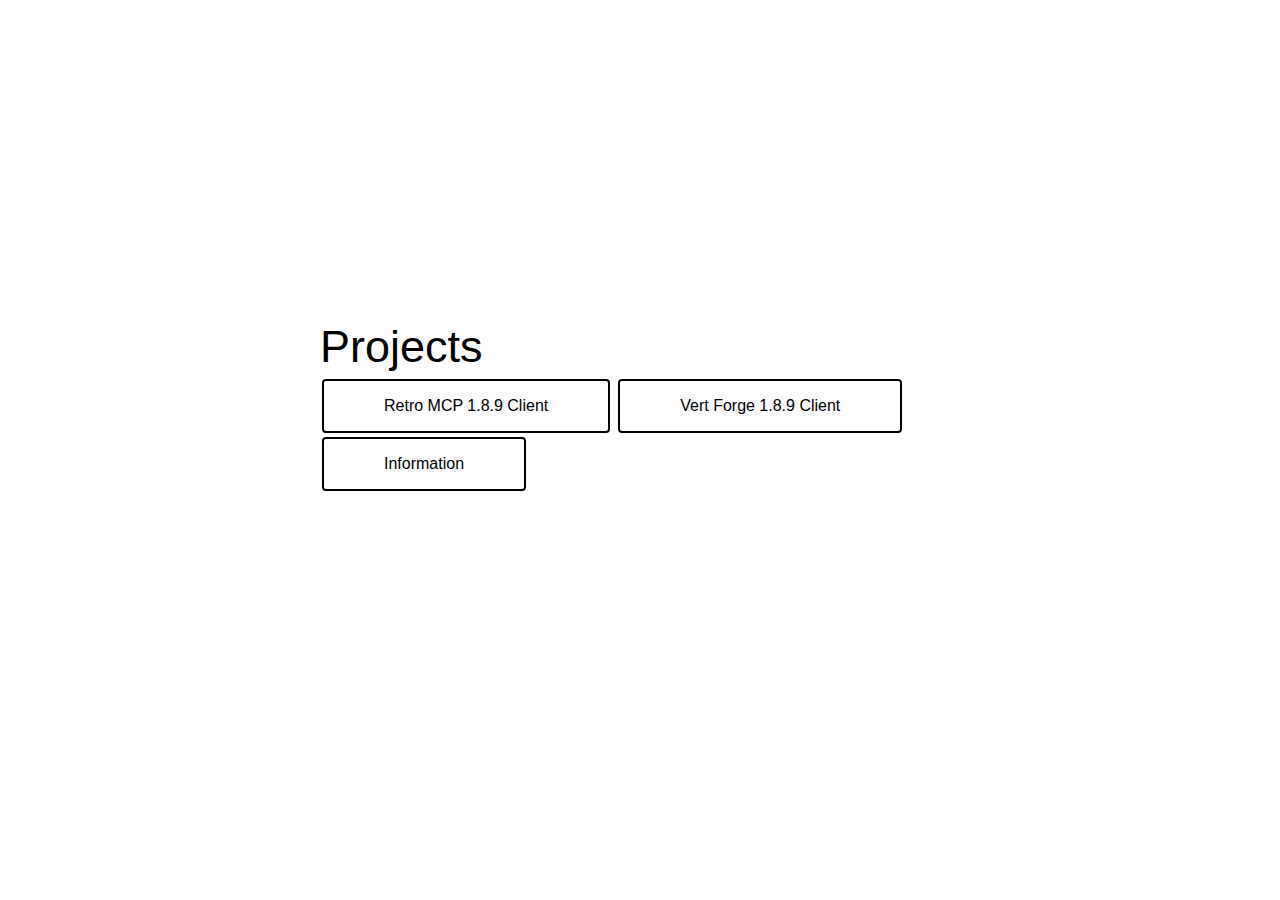
==== index.html @ ef3b6376 "Nothing to see here" ====
<!DOCTYPE html>
<html lang="en">
    <head>
        <meta charset="UTF-8">
        <meta name="viewport" content="width=device-width, initial-scale=1.0">
        <link rel="stylesheet" href="Style.css">
        <script src="Script.js"></script> 
        <title>EthoIRL Projects</title>
    </head>
    <body>
        <div class="Center-Screen">
            <h1 class="ProjectFont">Projects</h1>
            <button class="ProjectButton" style="vertical-align:middle;" onclick="location.href='./Projects/Other/Soon.html' "><span>Retro MCP 1.8.9 Client</span></button>
            <button class="ProjectButton" style="vertical-align:middle;" onclick="location.href='./Projects/Vert/VertHP.html' "><span>Vert Forge 1.8.9 Client</span></button>
            <button class="ProjectButton" style="vertical-align:middle;" onclick="location.href='./Projects/Other/Soon.html' "><span>Information</span></button>
        </div>
    </body>
</html>
---- Style.css ----
body {
    background-color: white;
}

.Dark-Mode {
    background-color: #313131;
    color: white;
}


div.Center-Screen {
    position: absolute;
    margin: auto;
    justify-content: center;
    top: 45%;
    left: 50%;
    transform: translate(-50%, -50%);
}


div.TopCenter-Screen {
    position: absolute;
    margin: auto;
    justify-content: center;
    top: 15%;
    left: 50%;
    transform: translate(-50%, -50%);
}


div.TopRight-Screen {
    position: absolute;
    margin: auto;
    justify-content: right;
    top: 2%;
    left: 97%;
    transform: translate(-50%, -50%);
}


.CarterOne {
    font-family: Carter One;
    src: url(https://fonts.googleapis.com/css2?family=Carter+One&display=swap);
}

.Lato-Regular {
    font-family: 'Lato', sans-serif;
    src: url(https://fonts.googleapis.com/css2?family=Lato&display=swap);
}

.Nunito-Regular {
    font-family: 'Nunito', sans-serif;
    src: url(https://fonts.googleapis.com/css2?family=Nunito&display=swap);
}

.ProjectFont {
    margin: auto;
    margin: 4px 0px;
    font-weight: normal;
    font-size: 45px;
    font-family: 'Nunito', sans-serif;
    src: url(https://fonts.googleapis.com/css2?family=Nunito&display=swap);
}

.DarkModeButton {
    background-color: white;
    border: none;
    color: black;
    border: 2px solid black;
    border-radius: 4px;
    padding: 16px 60px;
    text-align: center;
    text-decoration: none;
    display: inline-block;
    font-family: 'Lato', sans-serif;
    src: url(https://fonts.googleapis.com/css2?family=Lato&display=swap);
    font-size: 16px;
    margin: 2px 2px;
}

.ProjectButton span {
  cursor: pointer;
  display: inline-block;
  position: relative;
  transition: 0.45s;
}

.ProjectButton span:after {
  content: '\00bb';
  position: absolute;
  opacity: 0;
  top: 0;
  right: -20px;
  transition: 0.45s;
}

.ProjectButton:hover span {
  padding-right: 25px;
}

.ProjectButton:hover span:after {
  opacity: 1;
  right: 0;
}

.ProjectButton:hover {
    background-color: rgb(231, 225, 225);
}

.ProjectButton {
    background-color: transparent;
    border: none;
    color:black;
    border: 2px solid black;
    border-radius: 4px;
    padding: 16px 60px;
    text-align: center;
    text-decoration: none;
    display: inline-block;
    font-family: 'Lato', sans-serif;
    src: url(https://fonts.googleapis.com/css2?family=Lato&display=swap);
    font-size: 16px;
    margin: 2px 2px;
    transition: all 0.45s;
    cursor: pointer;
}

/* https://www.w3schools.com || https://www.w3schools.com/howto/howto_css_switch.asp */
.switch {
    float: right;
    position: relative;
    width: 60px;
    height: 34px;
}
  
.switch input { 
    opacity: 0;
    width: 0;
    height: 0;
}
  
.slider {
    position: absolute;
    cursor: pointer;
    top: 0;
    left: 0;
    right: 0;
    bottom: 0;
    background-color: #ccc;
    -webkit-transition: .4s;
    transition: .4s;
}
  
.slider:before {
    position: absolute;
    content: "";
    height: 26px;
    width: 26px;
    left: 4px;
    bottom: 4px;
    background-color: white;
    -webkit-transition: .4s;
    transition: .4s;
}
  
input:checked + .slider {
    background-color: darkslategray;
}
  
input:focus + .slider {
    box-shadow: 0 0 1px darkslategray;
}
  
input:checked + .slider:before {
    -webkit-transform: translateX(26px);
    -ms-transform: translateX(26px);
    transform: translateX(26px);
}
  
.slider.round {
    border-radius: 34px;
}
  
.slider.round:before {
    border-radius: 50%;
}
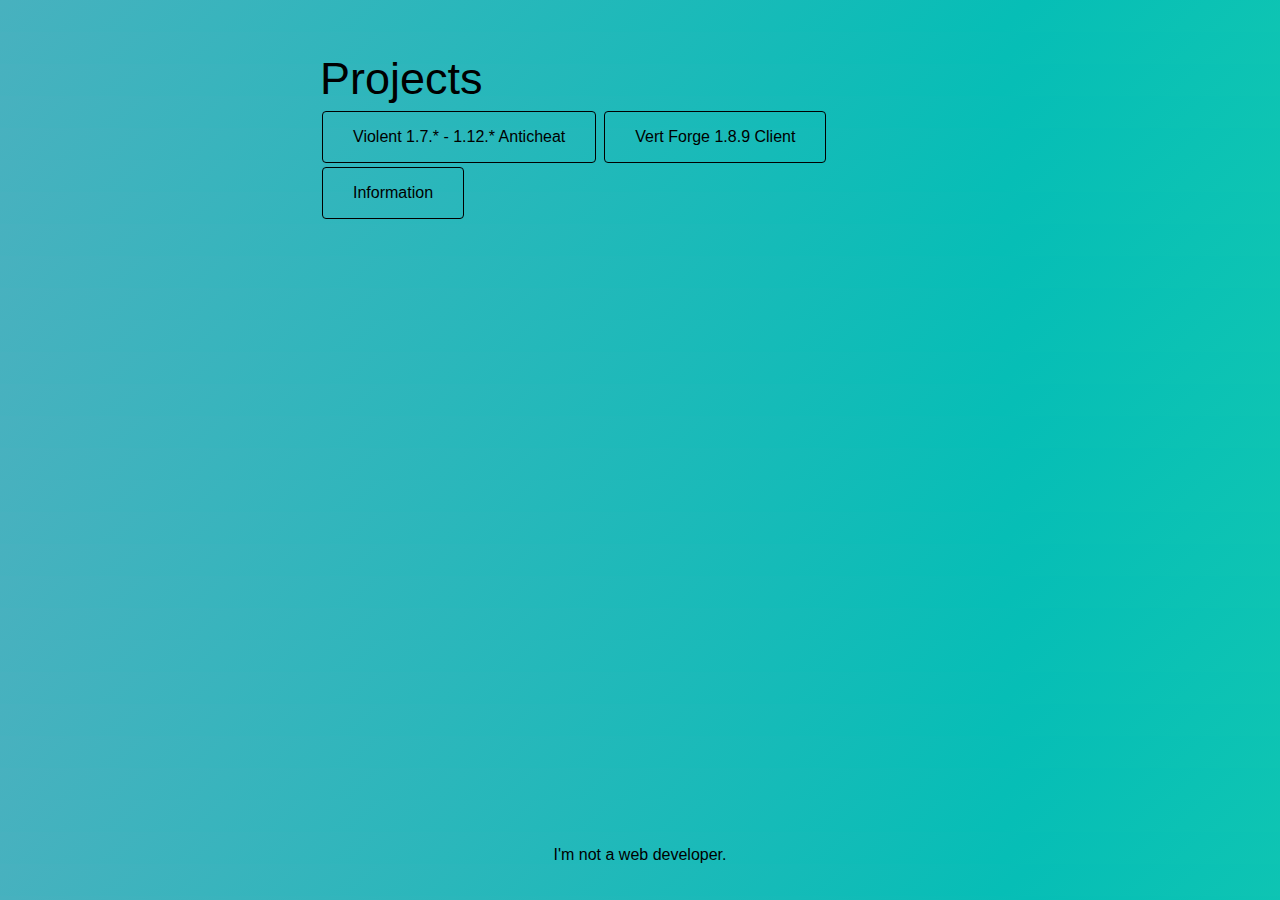
==== commit 71a1aa3f: "Improved the site very much" ====
--- a/index.html
+++ b/index.html
@@ -7,12 +7,88 @@
         <script src="Script.js"></script> 
         <title>EthoIRL Projects</title>
     </head>
-    <body>
-        <div class="Center-Screen">
+    <body class="background">
+        <div class="TopCenter-Screen">
             <h1 class="ProjectFont">Projects</h1>
-            <button class="ProjectButton" style="vertical-align:middle;" onclick="location.href='./Projects/Other/Soon.html' "><span>Retro MCP 1.8.9 Client</span></button>
-            <button class="ProjectButton" style="vertical-align:middle;" onclick="location.href='./Projects/Vert/VertHP.html' "><span>Vert Forge 1.8.9 Client</span></button>
-            <button class="ProjectButton" style="vertical-align:middle;" onclick="location.href='./Projects/Other/Soon.html' "><span>Information</span></button>
+            <!-- <button class="ProjectButton" style="vertical-align:middle;" onclick="location.href='./Projects/Violent/ViolentHP.html' "><span>Violent 1.7.* - 1.12.* Anticheat</span></button> -->
+            <a class="ProjectButton" style="vertical-align:middle;" href="#Violent"><span>Violent 1.7.* - 1.12.* Anticheat</span></a>
+            <a class="ProjectButton" style="vertical-align:middle;" href="#Vert"><span>Vert Forge 1.8.9 Client</span></a>
+            <a class="ProjectButton" style="vertical-align:middle;" href="#Information"><span>Information</span></a>
+
+        </div>
+
+        <div id="Violent" class="overlay">
+            <div class="popup">
+                <h2>Violent - Anticheat</h2>
+                <a class="close" href="#">&times;</a>
+                
+                <h3>About:</h3>
+                <div class="content">
+                    Violent is a Minecraft 1.7.* - 1.12.* anticheat.  
+                </div>
+                
+                <h3>Discord:</h3>
+                <div class="content">
+                    Check out Violent's discord for updates / roadmap on the Anticheat <a href="https://discord.com">here!</a>
+                </div>
+
+                <h3>Support:</h3>
+                <div class="content">
+                    Violent is currently supported on main stream server cores. <br> <br>
+                    - Bukkit <br>
+                    - Spigot <br>
+                    - PaperSpigot <br>
+                    - TacoSpigot <br> <br>
+
+                    Violent doesn't require any dependencies to run since all of it's all packaged in!
+                </div>
+
+                <h3>Other:</h3>
+                <div class="content">
+                    Violent currently uses PacketEvents API for its packets. Check it out <a href="https://www.spigotmc.org/resources/packetevents-api.80279/">here!</a> 
+                </div>
+
+                <h3>Download:</h3>
+                <div class="content">
+                    <a href="https://www.youtube.com/watch?v=dQw4w9WgXcQ?autoplay=1">Latest download</a> for Violent's plugin loader.
+                </div>
+            </div>
+        </div>
+
+        <div id="Vert" class="overlay">
+            <div class="popup">
+                <h2>Vert - Client</h2>
+                <a class="close" href="#">&times;</a>
+
+                <h3>More information coming soon...</h3>
+            </div>
+        </div>
+
+        <div id="Information" class="overlay">
+            <div class="popup">
+                <h2>Information - EthoIRL</h2>
+                <a class="close" href="#">&times;</a>
+                <h3>About:</h3>
+                <div class="content">
+                    I'm a software developer & a security enthusiast.
+                </div>
+
+                <h3>Discord:</h3>
+                <div class="content">
+                    EthoCryantic#2808
+                </div>
+
+                <h3>Youtube:</h3>
+                <div class="content">
+                    <a href="https://www.youtube.com/channel/UCmYcXo1FdNEofL9282WGqaw">Etho</a> - MC Hacking content mainly
+                </div>
+
+            </div>
+        </div>
+
+
+        <div class="BottomCenter-Screen">
+            <h1 class="SourceSansPro">I'm not a web developer.</h1>
         </div>
     </body>
 </html>
--- a/Style.css
+++ b/Style.css
@@ -1,13 +1,3 @@
-body {
-    background-color: white;
-}
-
-.Dark-Mode {
-    background-color: #313131;
-    color: white;
-}
-
-
 div.Center-Screen {
     position: absolute;
     margin: auto;
@@ -34,6 +24,15 @@
     justify-content: right;
     top: 2%;
     left: 97%;
+    transform: translate(-50%, -50%);
+}
+
+div.BottomCenter-Screen {
+    position: absolute;
+    margin: auto;
+    justify-content: center;
+    top: 95%;
+    left: 50%;
     transform: translate(-50%, -50%);
 }
 
@@ -62,21 +61,13 @@
     src: url(https://fonts.googleapis.com/css2?family=Nunito&display=swap);
 }
 
-.DarkModeButton {
-    background-color: white;
-    border: none;
-    color: black;
-    border: 2px solid black;
-    border-radius: 4px;
-    padding: 16px 60px;
-    text-align: center;
-    text-decoration: none;
-    display: inline-block;
-    font-family: 'Lato', sans-serif;
-    src: url(https://fonts.googleapis.com/css2?family=Lato&display=swap);
+.SourceSansPro {
+    font-family: 'Source Sans Pro', sans-serif;
+    font-weight: 100;
     font-size: 16px;
-    margin: 2px 2px;
-}
+    src: url(https://fonts.googleapis.com/css2?family=Source+Sans+Pro:wght@200&display=swap);
+}
+
 
 .ProjectButton span {
   cursor: pointer;
@@ -104,16 +95,16 @@
 }
 
 .ProjectButton:hover {
-    background-color: rgb(231, 225, 225);
+    background-color: transparent;
 }
 
 .ProjectButton {
     background-color: transparent;
     border: none;
     color:black;
-    border: 2px solid black;
+    border: 1px solid black;
     border-radius: 4px;
-    padding: 16px 60px;
+    padding: 16px 30px;
     text-align: center;
     text-decoration: none;
     display: inline-block;
@@ -125,62 +116,95 @@
     cursor: pointer;
 }
 
-/* https://www.w3schools.com || https://www.w3schools.com/howto/howto_css_switch.asp */
-.switch {
-    float: right;
-    position: relative;
-    width: 60px;
-    height: 34px;
-}
-  
-.switch input { 
-    opacity: 0;
-    width: 0;
-    height: 0;
-}
-  
-.slider {
-    position: absolute;
-    cursor: pointer;
+/* 
+ * https://codepen.io/P1N2O/pen/pyBNzX 
+ * Author: Manuel Pinto @P1N2O
+ */
+body {
+	background: linear-gradient(-45deg, #cc2b5e, #753a88, #23a6d5, #23d5ab, #06beb6, #48b1bf);
+	background-size: 400% 400%;
+	animation: gradient 15s ease infinite;
+}
+
+@keyframes gradient {
+	0% {
+		background-position: 0% 50%;
+	}
+	50% {
+		background-position: 100% 50%;
+	}
+	100% {
+		background-position: 0% 50%;
+	}
+}
+
+/* 
+ * https://codepen.io/imprakash/pen/GgNMXO
+ * Author: Prakash GgNMXO @imprakash
+ */
+
+.overlay {
+    position: fixed;
     top: 0;
+    bottom: 0;
     left: 0;
     right: 0;
-    bottom: 0;
-    background-color: #ccc;
-    -webkit-transition: .4s;
-    transition: .4s;
-}
-  
-.slider:before {
-    position: absolute;
-    content: "";
-    height: 26px;
-    width: 26px;
-    left: 4px;
-    bottom: 4px;
-    background-color: white;
-    -webkit-transition: .4s;
-    transition: .4s;
-}
-  
-input:checked + .slider {
-    background-color: darkslategray;
-}
-  
-input:focus + .slider {
-    box-shadow: 0 0 1px darkslategray;
-}
-  
-input:checked + .slider:before {
-    -webkit-transform: translateX(26px);
-    -ms-transform: translateX(26px);
-    transform: translateX(26px);
-}
-  
-.slider.round {
-    border-radius: 34px;
-}
-  
-.slider.round:before {
-    border-radius: 50%;
-}
+    background: rgba(0, 0, 0, 0.7);
+    transition: opacity 400ms;
+    visibility: hidden;
+    opacity: 0;
+}
+  
+.overlay:target {
+    visibility: visible;
+    opacity: 1;
+}
+  
+.popup {
+    margin: 70px auto;
+    padding: 20px;
+    background: #fff;
+    border-radius: 5px;
+    width: 30%;
+    position: relative;
+}
+  
+.popup h2 {
+    margin-top: 0;
+    color: #333;
+    font-family: Tahoma, Arial, sans-serif;
+}
+
+.popup h3 {
+    margin-left: 12px;
+    color: #333;
+    font-family: Tahoma, Arial, sans-serif;
+}
+
+.popup .close {
+    position: absolute;
+    top: 20px;
+    right: 30px;
+    font-size: 30px;
+    font-weight: bold;
+    text-decoration: none;
+    color: #333;
+}
+
+.popup .close:hover {
+    color: #06D85F;
+}
+
+.popup .content {
+    margin-left: 24px;
+    font-family: 'Lucida Sans', 'Lucida Sans Regular', 'Lucida Grande', 'Lucida Sans Unicode', Geneva, Verdana, sans-serif;
+    font-size: 14px;
+    max-height: 30%;
+    overflow: auto;
+}
+  
+@media screen and (max-width: 700px){
+    .popup {
+      width: 70%;
+    }
+}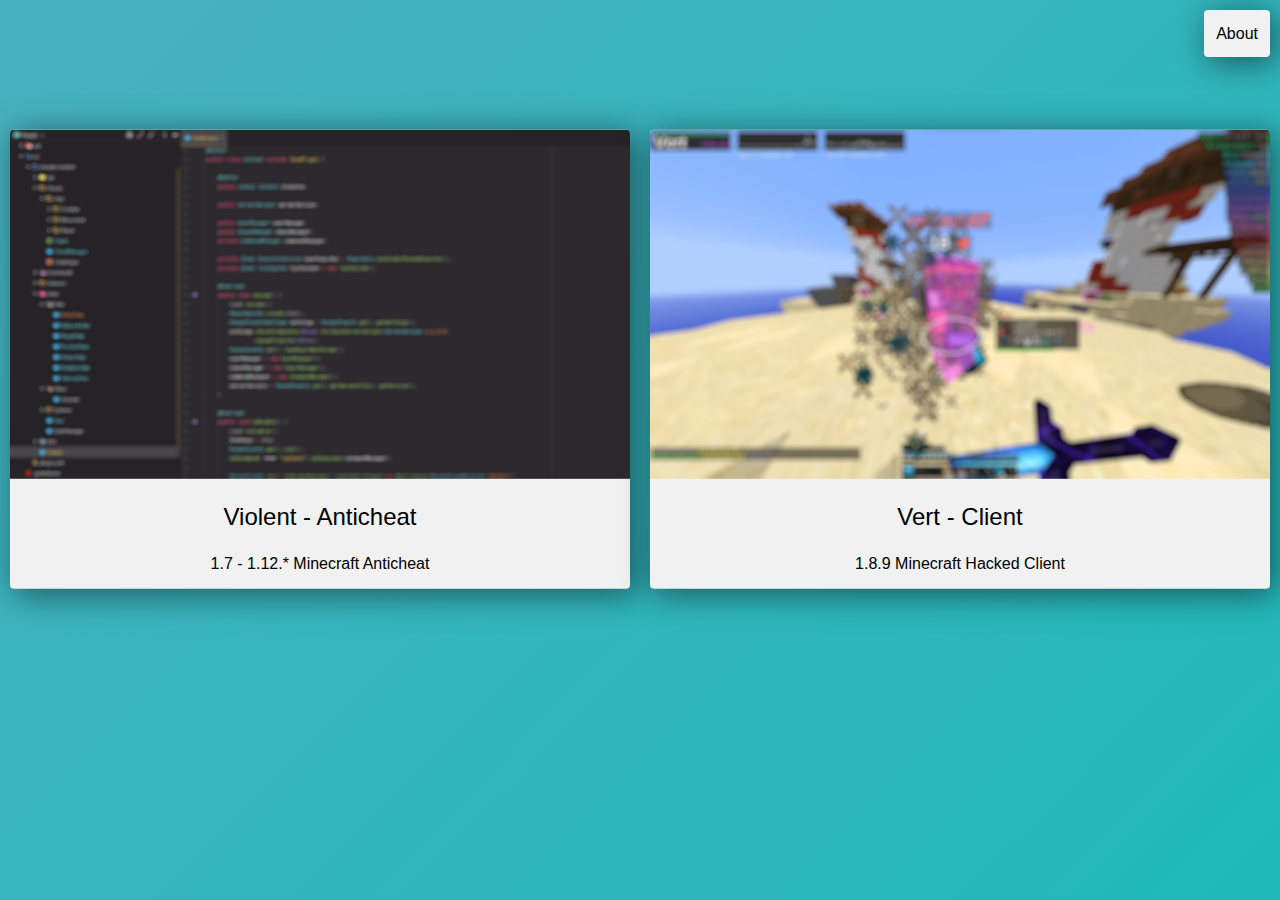
==== commit 9e8ce798: "UI update" ====
--- a/index.html
+++ b/index.html
@@ -7,14 +7,45 @@
         <script src="Script.js"></script> 
         <title>EthoIRL Projects</title>
     </head>
-    <body class="background">
-        <div class="TopCenter-Screen">
-            <h1 class="ProjectFont">Projects</h1>
-            <!-- <button class="ProjectButton" style="vertical-align:middle;" onclick="location.href='./Projects/Violent/ViolentHP.html' "><span>Violent 1.7.* - 1.12.* Anticheat</span></button> -->
-            <a class="ProjectButton" style="vertical-align:middle;" href="#Violent"><span>Violent 1.7.* - 1.12.* Anticheat</span></a>
-            <a class="ProjectButton" style="vertical-align:middle;" href="#Vert"><span>Vert Forge 1.8.9 Client</span></a>
-            <a class="ProjectButton" style="vertical-align:middle;" href="#Information"><span>Information</span></a>
+    <body>
+        <div class="flex-container">
+            <div onclick="window.location.href='#Violent'">
+                <img src="./Pictures/1.png" style="width: 100%; height: 60%; display: block;">
+                
+                <p class="Nunito-Regular" style="font-size: 24px;">
+                    Violent - Anticheat
+                    <center>
+                        <p class="Nunito-Regular" style="font-size: 16px;">
+                            1.7 - 1.12.* Minecraft Anticheat
+                        </p>
+                    </center>
+                </p>
+            </div>
 
+            <div onclick="window.location.href='#Vert'">
+                <!-- <div style="float: left;">
+                    <img src="name3.png" style="width:100%;">
+                </div>
+                <div style="float: left;"> 
+                    <img src="name3.png" style="width:100%;">
+                </div> -->
+                <img src="./Pictures/2.png" style="width: 100%; height: 60%; display: block;">
+                
+                <p class="Nunito-Regular" style="font-size: 24px;">
+                    Vert - Client
+                    <center>
+                        <p class="Nunito-Regular" style="font-size: 16px;">
+                            1.8.9 Minecraft Hacked Client
+                        </p>
+                    </center>
+                </p>
+            </div>
+        </div>
+
+        <div class="">
+            <div class="about-container" onclick="window.location.href='#Information'">
+                <h1 class="SourceSansPro">About</h1>
+            </div>
         </div>
 
         <div id="Violent" class="overlay">
@@ -85,11 +116,6 @@
 
             </div>
         </div>
-
-
-        <div class="BottomCenter-Screen">
-            <h1 class="SourceSansPro">I'm not a web developer.</h1>
-        </div>
     </body>
 </html>
 
--- a/Style.css
+++ b/Style.css
@@ -1,29 +1,9 @@
-div.Center-Screen {
-    position: absolute;
-    margin: auto;
-    justify-content: center;
-    top: 45%;
-    left: 50%;
-    transform: translate(-50%, -50%);
-}
-
-
 div.TopCenter-Screen {
     position: absolute;
     margin: auto;
     justify-content: center;
     top: 15%;
     left: 50%;
-    transform: translate(-50%, -50%);
-}
-
-
-div.TopRight-Screen {
-    position: absolute;
-    margin: auto;
-    justify-content: right;
-    top: 2%;
-    left: 97%;
     transform: translate(-50%, -50%);
 }
 
@@ -34,17 +14,6 @@
     top: 95%;
     left: 50%;
     transform: translate(-50%, -50%);
-}
-
-
-.CarterOne {
-    font-family: Carter One;
-    src: url(https://fonts.googleapis.com/css2?family=Carter+One&display=swap);
-}
-
-.Lato-Regular {
-    font-family: 'Lato', sans-serif;
-    src: url(https://fonts.googleapis.com/css2?family=Lato&display=swap);
 }
 
 .Nunito-Regular {
@@ -68,52 +37,57 @@
     src: url(https://fonts.googleapis.com/css2?family=Source+Sans+Pro:wght@200&display=swap);
 }
 
+.about-container {
+    background-color: rgb(241, 241, 241);
 
-.ProjectButton span {
-  cursor: pointer;
-  display: inline-block;
-  position: relative;
-  transition: 0.45s;
+    border-radius: 4px;
+
+    -webkit-box-shadow: 5px 5px 32px 1px rgba(0,0,0,0.5); 
+    box-shadow: 5px 5px 32px 1px rgba(0,0,0,0.5);
+
+    padding: 4px 12px;
+    margin: 10px;
+
+    top: 0;
+    right: 0;
+    position: absolute;
 }
 
-.ProjectButton span:after {
-  content: '\00bb';
-  position: absolute;
-  opacity: 0;
-  top: 0;
-  right: -20px;
-  transition: 0.45s;
+.flex-container {
+    list-style: none;
+    display: -webkit-box;
+    display: -moz-box;
+    display: -ms-flexbox;
+    display: -webkit-flex;
+    display: flex;
+
+    justify-content: center;
+    align-items: center;
+    
+    transform: translate(0%, 25%);
 }
 
-.ProjectButton:hover span {
-  padding-right: 25px;
+.flex-container > div {
+    background-color: rgb(241, 241, 241);
+
+    border-radius: 4px;
+
+    -webkit-box-shadow: 5px 5px 32px 1px rgba(0,0,0,0.5); 
+    box-shadow: 5px 5px 32px 1px rgba(0,0,0,0.5);
+
+    width: auto;
+    height: auto;
+    margin: 10px;
+
+    text-align: center;
+
+    overflow: auto;
+    
+    transition: background-color 0.3s ease-in-out;
 }
 
-.ProjectButton:hover span:after {
-  opacity: 1;
-  right: 0;
-}
-
-.ProjectButton:hover {
-    background-color: transparent;
-}
-
-.ProjectButton {
-    background-color: transparent;
-    border: none;
-    color:black;
-    border: 1px solid black;
-    border-radius: 4px;
-    padding: 16px 30px;
-    text-align: center;
-    text-decoration: none;
-    display: inline-block;
-    font-family: 'Lato', sans-serif;
-    src: url(https://fonts.googleapis.com/css2?family=Lato&display=swap);
-    font-size: 16px;
-    margin: 2px 2px;
-    transition: all 0.45s;
-    cursor: pointer;
+.flex-container > div:hover {
+    background-color: rgb(200, 200, 200);
 }
 
 /* 
@@ -122,8 +96,11 @@
  */
 body {
 	background: linear-gradient(-45deg, #cc2b5e, #753a88, #23a6d5, #23d5ab, #06beb6, #48b1bf);
-	background-size: 400% 400%;
+	background-size: 1000% 1000%;
 	animation: gradient 15s ease infinite;
+    resize: horizontal;
+    overflow: auto;
+    margin: 0;
 }
 
 @keyframes gradient {
@@ -144,6 +121,7 @@
  */
 
 .overlay {
+    overflow-y: auto;
     position: fixed;
     top: 0;
     bottom: 0;
@@ -192,7 +170,8 @@
 }
 
 .popup .close:hover {
-    color: #06D85F;
+    transition: color 0.3s ease-in-out;
+    color: rgb(177, 177, 177);
 }
 
 .popup .content {
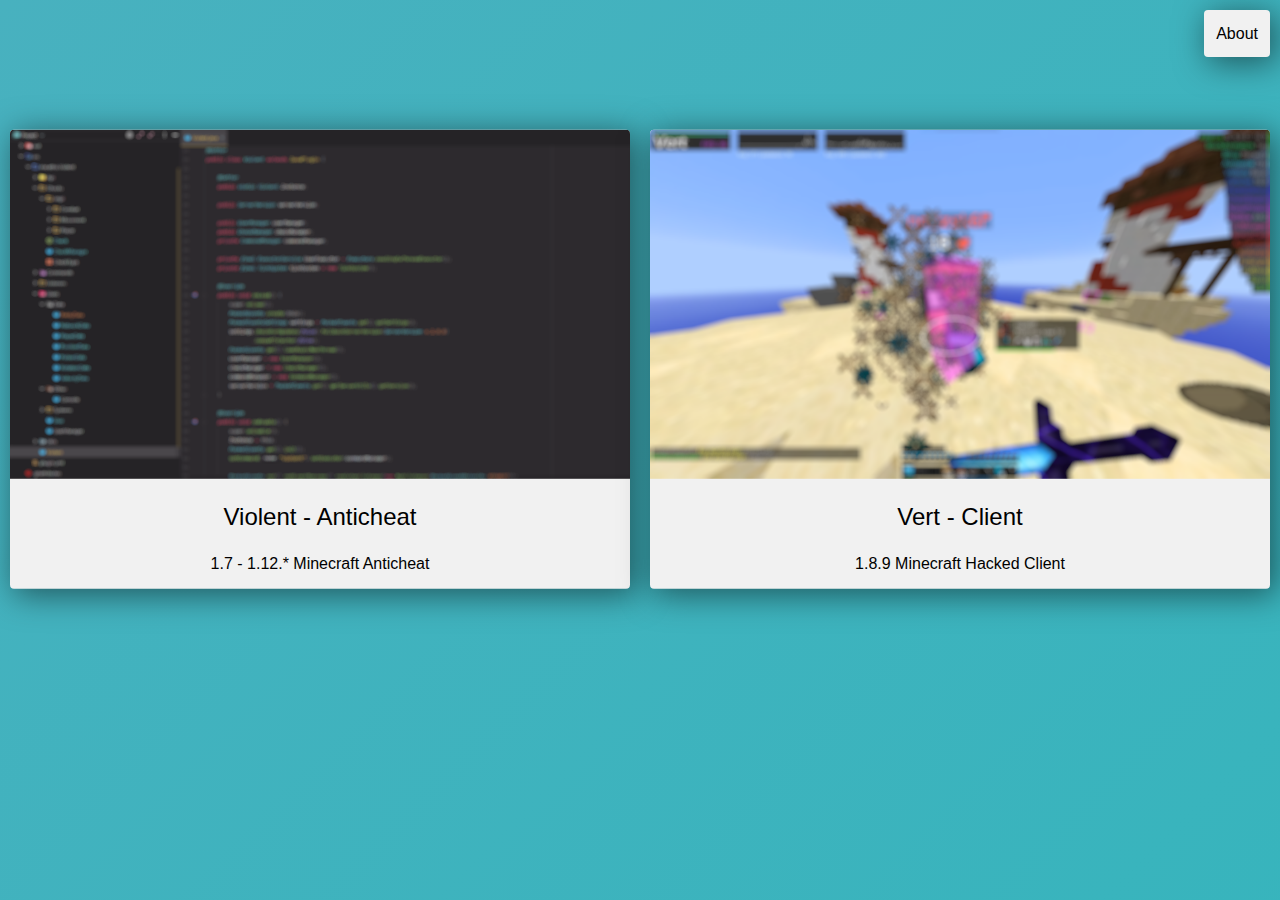
==== commit 8a398eac: "404 page update" ====
--- a/index.html
+++ b/index.html
@@ -49,9 +49,10 @@
         </div>
 
         <div id="Violent" class="overlay">
+            <div class="click-overlay" onclick="window.location.href=''"></div>
             <div class="popup">
                 <h2>Violent - Anticheat</h2>
-                <a class="close" href="#">&times;</a>
+                <a class="close" href="">&times;</a>
                 
                 <h3>About:</h3>
                 <div class="content">
@@ -87,21 +88,23 @@
         </div>
 
         <div id="Vert" class="overlay">
+            <div class="click-overlay" onclick="window.location.href=''"></div>
             <div class="popup">
                 <h2>Vert - Client</h2>
-                <a class="close" href="#">&times;</a>
+                <a class="close" href="">&times;</a>
 
                 <h3>More information coming soon...</h3>
             </div>
         </div>
 
         <div id="Information" class="overlay">
+            <div class="click-overlay" onclick="window.location.href=''"></div>
             <div class="popup">
                 <h2>Information - EthoIRL</h2>
-                <a class="close" href="#">&times;</a>
+                <a class="close" href="">&times;</a>
                 <h3>About:</h3>
                 <div class="content">
-                    I'm a software developer & a security enthusiast.
+                    I'm a software developer & security enthusiast.
                 </div>
 
                 <h3>Discord:</h3>
--- a/Style.css
+++ b/Style.css
@@ -53,6 +53,10 @@
     position: absolute;
 }
 
+.about-container:hover {
+    cursor: pointer;
+}
+
 .flex-container {
     list-style: none;
     display: -webkit-box;
@@ -88,6 +92,7 @@
 
 .flex-container > div:hover {
     background-color: rgb(200, 200, 200);
+    cursor: pointer;
 }
 
 /* 
@@ -96,7 +101,7 @@
  */
 body {
 	background: linear-gradient(-45deg, #cc2b5e, #753a88, #23a6d5, #23d5ab, #06beb6, #48b1bf);
-	background-size: 1000% 1000%;
+	background-size: 2500% 2500%;
 	animation: gradient 15s ease infinite;
     resize: horizontal;
     overflow: auto;
@@ -119,6 +124,14 @@
  * https://codepen.io/imprakash/pen/GgNMXO
  * Author: Prakash GgNMXO @imprakash
  */
+
+.click-overlay {
+    position: fixed;
+    top: 0;
+    left: 0;
+    bottom: 0;
+    right: 0;
+}
 
 .overlay {
     overflow-y: auto;
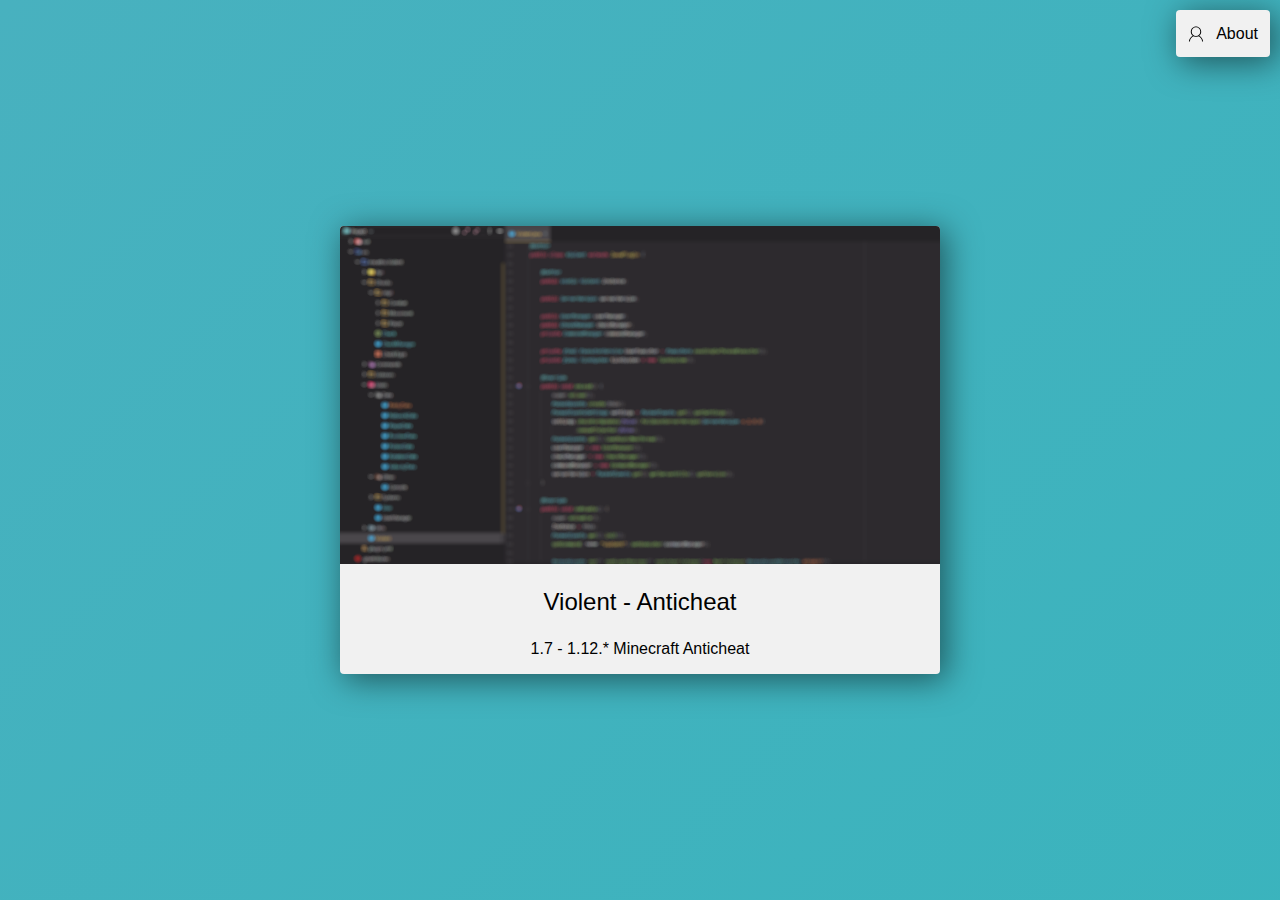
==== commit 923af535: "Update" ====
--- a/index.html
+++ b/index.html
@@ -21,102 +21,119 @@
                     </center>
                 </p>
             </div>
-
-            <div onclick="window.location.href='#Vert'">
-                <!-- <div style="float: left;">
-                    <img src="name3.png" style="width:100%;">
-                </div>
-                <div style="float: left;"> 
-                    <img src="name3.png" style="width:100%;">
-                </div> -->
-                <img src="./Pictures/2.png" style="width: 100%; height: 60%; display: block;">
-                
-                <p class="Nunito-Regular" style="font-size: 24px;">
-                    Vert - Client
-                    <center>
-                        <p class="Nunito-Regular" style="font-size: 16px;">
-                            1.8.9 Minecraft Hacked Client
-                        </p>
-                    </center>
-                </p>
-            </div>
         </div>
 
-        <div class="">
-            <div class="about-container" onclick="window.location.href='#Information'">
-                <h1 class="SourceSansPro">About</h1>
+        <div>
+            <div class="about-container" onclick="window.location.href='#About'">
+                <svg class="svg-icon" viewBox="0 0 20 20">
+                    <path fill="black" d="M14.023,12.154c1.514-1.192,2.488-3.038,2.488-5.114c0-3.597-2.914-6.512-6.512-6.512
+                        c-3.597,0-6.512,2.916-6.512,6.512c0,2.076,0.975,3.922,2.489,5.114c-2.714,1.385-4.625,4.117-4.836,7.318h1.186
+                        c0.229-2.998,2.177-5.512,4.86-6.566c0.853,0.41,1.804,0.646,2.813,0.646c1.01,0,1.961-0.236,2.812-0.646
+                        c2.684,1.055,4.633,3.568,4.859,6.566h1.188C18.648,16.271,16.736,13.539,14.023,12.154z M10,12.367
+                        c-2.943,0-5.328-2.385-5.328-5.327c0-2.943,2.385-5.328,5.328-5.328c2.943,0,5.328,2.385,5.328,5.328
+                        C15.328,9.982,12.943,12.367,10,12.367z">
+                    </path>
+                </svg>
+                
+                <h1 class="SourceSansPro svg-text">About</h1>
             </div>
         </div>
 
         <div id="Violent" class="overlay">
-            <div class="click-overlay" onclick="window.location.href=''"></div>
+            <div class="click-overlay" onclick="window.location.href='#'"></div>
             <div class="popup">
-                <h2>Violent - Anticheat</h2>
-                <a class="close" href="">&times;</a>
-                
-                <h3>About:</h3>
-                <div class="content">
-                    Violent is a Minecraft 1.7.* - 1.12.* anticheat.  
-                </div>
-                
-                <h3>Discord:</h3>
-                <div class="content">
-                    Check out Violent's discord for updates / roadmap on the Anticheat <a href="https://discord.com">here!</a>
+                <h2 style="margin-top: -5px;">Violent</h2>
+                <a class="close" href="#">&times;</a>
+
+                <div class="flex-navbar">
+                    <div onclick="toggleShown('ViolentAbout', ['ViolentAbout', 'ViolentMisc', 'ViolentDownload'])">
+                        <p class="Nunito-Regular" style="font-size: 20px;">
+                            About
+                        </p>
+                    </div>
+
+                    <div onclick="toggleShown('ViolentMisc', ['ViolentAbout', 'ViolentMisc', 'ViolentDownload'])">
+                        <p class="Nunito-Regular" style="font-size: 20px;">
+                            Misc
+                        </p>
+                    </div>
+
+                    <div onclick="window.open('https://www.youtube.com/watch?v=dQw4w9WgXcQ','_blank')">
+                        <svg class="svg-icon" viewBox="0 0 20 20">
+							<path fill="black" d="M17.206,5.45l0.271-0.27l-4.275-4.274l-0.27,0.269V0.9H3.263c-0.314,0-0.569,0.255-0.569,0.569v17.062
+								c0,0.314,0.255,0.568,0.569,0.568h13.649c0.313,0,0.569-0.254,0.569-0.568V5.45H17.206z M12.932,2.302L16.08,5.45h-3.148V2.302z
+								 M16.344,17.394c0,0.314-0.254,0.569-0.568,0.569H4.4c-0.314,0-0.568-0.255-0.568-0.569V2.606c0-0.314,0.254-0.568,0.568-0.568
+								h7.394v4.55h4.55V17.394z"></path>
+						</svg>
+
+                        <p class="Nunito-Regular svg-text" style="font-size: 20px;">
+                            Download
+                        </p>
+                    </div>
                 </div>
 
-                <h3>Support:</h3>
-                <div class="content">
-                    Violent is currently supported on main stream server cores. <br> <br>
-                    - Bukkit <br>
-                    - Spigot <br>
-                    - PaperSpigot <br>
-                    - TacoSpigot <br> <br>
-
-                    Violent doesn't require any dependencies to run since all of it's all packaged in!
+                <div id="ViolentAbout" style="display:block;">
+                    <div class="popup-sub-border">
+                        <center>
+                            <div class="Font1" style="font-size: 20px;"> <br> Violent is a Minecraft server side anticheat plugin developed using the Spigot plugin API for versions 1.7.X - 1.12.X</div>
+                        </center>
+                    </div>
                 </div>
 
-                <h3>Other:</h3>
-                <div class="content">
-                    Violent currently uses PacketEvents API for its packets. Check it out <a href="https://www.spigotmc.org/resources/packetevents-api.80279/">here!</a> 
+                <div id="ViolentMisc" style="display:none;">
+                    <div class="popup-sub-border">
+                        <center>
+                            <div class="Font1" style="font-size: 20px;"> 
+                                <br> Discord - <a target="_blank" rel="noopener noreferrer" href="httpsdiscord.gg/xUN4h7X7JJ"></a>discord.gg/xUN4h7X7JJ</a> <br>
+                                Test server - 167.86.81.183:7744
+                            </div>
+                        </center>
+                    </div>
                 </div>
 
-                <h3>Download:</h3>
-                <div class="content">
-                    <a href="https://www.youtube.com/watch?v=dQw4w9WgXcQ?autoplay=1">Latest download</a> for Violent's plugin loader.
+                <div id="ViolentDownload" style="display:none;">
                 </div>
             </div>
         </div>
 
-        <div id="Vert" class="overlay">
-            <div class="click-overlay" onclick="window.location.href=''"></div>
+        <div id="About" class="overlay">
+            <div class="click-overlay" onclick="window.location.href='#'"></div>
             <div class="popup">
-                <h2>Vert - Client</h2>
-                <a class="close" href="">&times;</a>
-
-                <h3>More information coming soon...</h3>
-            </div>
-        </div>
-
-        <div id="Information" class="overlay">
-            <div class="click-overlay" onclick="window.location.href=''"></div>
-            <div class="popup">
-                <h2>Information - EthoIRL</h2>
-                <a class="close" href="">&times;</a>
-                <h3>About:</h3>
-                <div class="content">
-                    I'm a software developer & security enthusiast.
+                <h2 style="margin-top: -5px;">EthoIRL</h2>
+                <a class="close" href="#">&times;</a>
+                
+                <div class="flex-navbar">
+                    <div onclick="toggleShown('AboutAbout', ['AboutAbout', 'AboutSocials'])">
+                        <p class="Nunito-Regular" style="font-size: 20px;">
+                            About
+                        </p>
+                    </div>
+                    <div onclick="toggleShown('AboutSocials', ['AboutAbout', 'AboutSocials'])">
+                        <p class="Nunito-Regular" style="font-size: 20px;">
+                            Socials
+                        </p>
+                    </div>
                 </div>
 
-                <h3>Discord:</h3>
-                <div class="content">
-                    EthoCryantic#2808
+                <div id="AboutAbout" style="display: block;">
+                    <div class="popup-sub-border">
+                        <div class="Font1" style="font-size: 20px; text-align: center;">
+                            Software developer. <br>
+                            Proficient in C# and Java. <br> <br> <br> <br>
+                            No clue how to make a decent website.
+                        </div>
+                    </div>
                 </div>
 
-                <h3>Youtube:</h3>
-                <div class="content">
-                    <a href="https://www.youtube.com/channel/UCmYcXo1FdNEofL9282WGqaw">Etho</a> - MC Hacking content mainly
+                <div id="AboutSocials" style="display: none;">
+                    <div class="popup-sub-border">
+                        <div class="Font1" style="font-size: 20px; text-align: center;">
+                            Steam - <a target="_blank" rel="noopener noreferrer" href="https://steamcommunity.com/id/EthoIRL/">Etho</a> <br>
+                            Youtube - <a target="_blank" rel="noopener noreferrer" href="https://www.youtube.com/channel/UCmYcXo1FdNEofL9282WGqaw">Etho</a> <br>
+                            Discord - <a target="_blank" rel="noopener noreferrer" href="https://discord.com/users/474717541483151361/">EthoCryantic#2808</a>
+                        </div>
+                    </div>
                 </div>
-
             </div>
         </div>
     </body>
--- a/Style.css
+++ b/Style.css
@@ -67,8 +67,8 @@
 
     justify-content: center;
     align-items: center;
-    
-    transform: translate(0%, 25%);
+
+    min-height: 100vh;
 }
 
 .flex-container > div {
@@ -79,8 +79,8 @@
     -webkit-box-shadow: 5px 5px 32px 1px rgba(0,0,0,0.5); 
     box-shadow: 5px 5px 32px 1px rgba(0,0,0,0.5);
 
-    width: auto;
-    height: auto;
+    max-height: 600px;
+    max-width: 600px;
     margin: 10px;
 
     text-align: center;
@@ -93,6 +93,43 @@
 .flex-container > div:hover {
     background-color: rgb(200, 200, 200);
     cursor: pointer;
+}
+
+.flex-navbar {
+    display: -webkit-box;
+    display: -moz-box;
+    display: -ms-flexbox;
+    display: -webkit-flex;
+    display: flex;
+    
+    align-items: center;
+}
+
+.flex-navbar > div {
+    flex-grow: 1;
+
+    background-color: rgb(241, 241, 241);
+
+    text-align: center;
+
+    overflow: auto;
+
+    transition: background-color 0.3s ease-in-out;
+
+    margin-bottom: 12px;
+}
+
+.flex-navbar > div:hover {
+    background-color: rgb(200, 200, 200);
+    cursor: pointer;
+}
+
+.flex-navbar > div:first-child { 
+    border-radius: 8px 0px 0px 8px;
+}
+
+.flex-navbar > div:last-child {
+    border-radius: 0px 8px 8px 0px;
 }
 
 /* 
@@ -161,21 +198,15 @@
 }
   
 .popup h2 {
-    margin-top: 0;
     color: #333;
     font-family: Tahoma, Arial, sans-serif;
-}
-
-.popup h3 {
-    margin-left: 12px;
-    color: #333;
-    font-family: Tahoma, Arial, sans-serif;
+    text-align: center;
 }
 
 .popup .close {
     position: absolute;
-    top: 20px;
-    right: 30px;
+    top: 10px;
+    right: 20px;
     font-size: 30px;
     font-weight: bold;
     text-decoration: none;
@@ -186,17 +217,37 @@
     transition: color 0.3s ease-in-out;
     color: rgb(177, 177, 177);
 }
-
-.popup .content {
-    margin-left: 24px;
-    font-family: 'Lucida Sans', 'Lucida Sans Regular', 'Lucida Grande', 'Lucida Sans Unicode', Geneva, Verdana, sans-serif;
-    font-size: 14px;
-    max-height: 30%;
-    overflow: auto;
-}
   
 @media screen and (max-width: 700px){
     .popup {
       width: 70%;
     }
+}
+
+.svg-icon {
+    width: 16px;
+    height: 16px;
+    margin-right: 8px;
+}
+
+.svg-icon,
+.svg-text {
+    vertical-align: middle;
+    display: inline-block;
+}
+
+
+.popup-sub-border {
+    min-height: 100px;
+    
+    border-radius: 8px;
+    background-color: rgb(241, 241, 241);
+
+    padding: 8px;
+    padding-left: 12px;
+}
+
+.Font1 {
+    color: #333;
+    font-family: Arial, sans-serif;
 }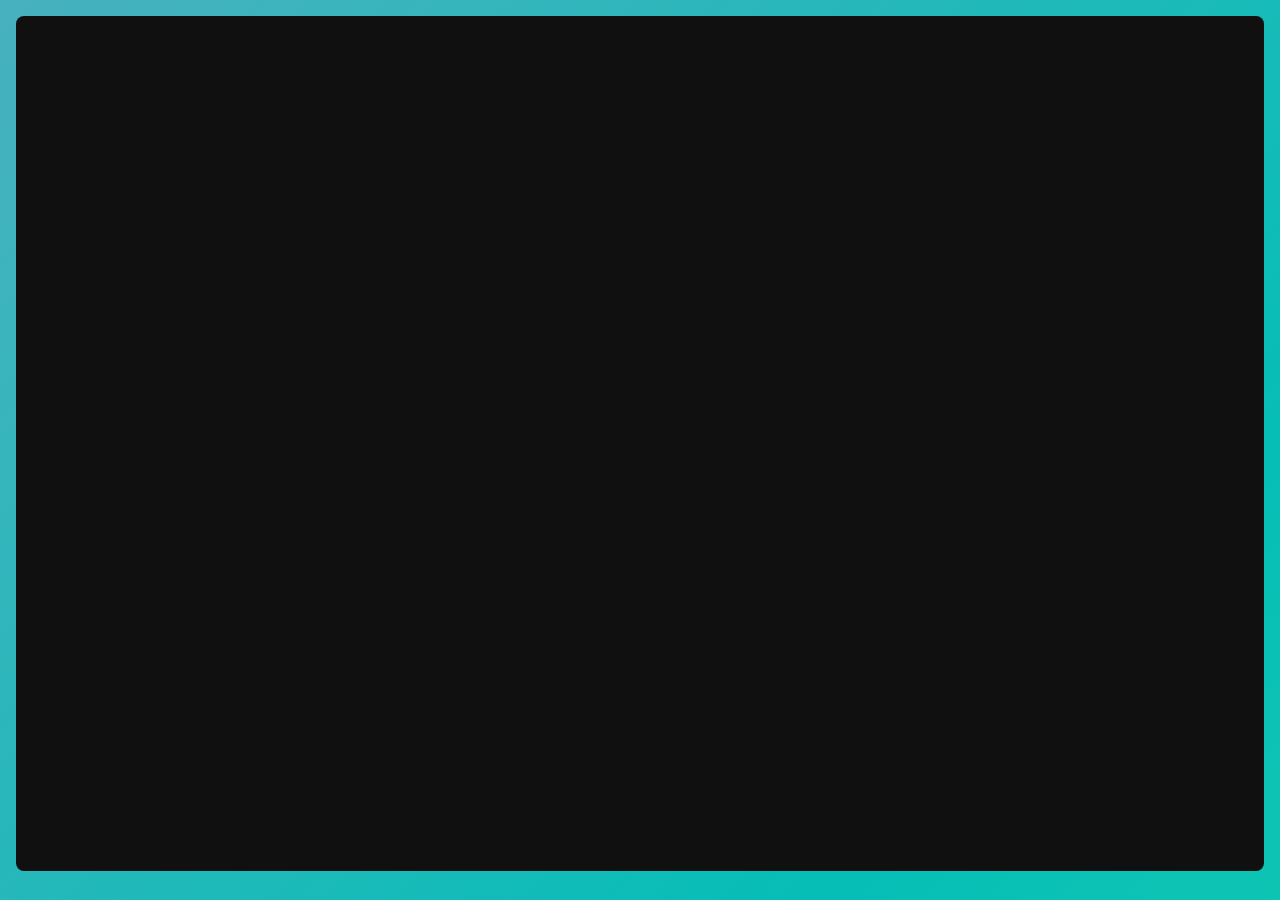
==== commit 267e8b98: "Migration" ====
--- a/index.html
+++ b/index.html
@@ -3,139 +3,21 @@
     <head>
         <meta charset="UTF-8">
         <meta name="viewport" content="width=device-width, initial-scale=1.0">
-        <link rel="stylesheet" href="Style.css">
-        <script src="Script.js"></script> 
-        <title>EthoIRL Projects</title>
+        <link rel="stylesheet" href="Styles/Fonts.css">
+        <link rel="stylesheet" href="Styles/Background.css">
+        <link rel="stylesheet" href="Styles/Style.css">
+        <script src="Scripts/Script.js"></script>
+        <title>EthoIRL - Home</title>
     </head>
     <body>
-        <div class="flex-container">
-            <div onclick="window.location.href='#Violent'">
-                <img src="./Pictures/1.png" style="width: 100%; height: 60%; display: block;">
-                
-                <p class="Nunito-Regular" style="font-size: 24px;">
-                    Violent - Anticheat
-                    <center>
-                        <p class="Nunito-Regular" style="font-size: 16px;">
-                            1.7 - 1.12.* Minecraft Anticheat
-                        </p>
-                    </center>
-                </p>
+            <div class="foreground">
+<!--                <div class="navbar">-->
+<!--                    <div>-->
+<!--                        <button class="navbar-button">Button</button>-->
+<!--&lt;!&ndash;                        <div style="font-family: 'Helvetica Neue', 'Helvetica', 'Arial', sans-serif; font-weight: 100; font-size: 24px; color: white;">EthoIRL</div>&ndash;&gt;-->
+<!--                    </div>-->
+<!--                </div>-->
             </div>
-        </div>
-
-        <div>
-            <div class="about-container" onclick="window.location.href='#About'">
-                <svg class="svg-icon" viewBox="0 0 20 20">
-                    <path fill="black" d="M14.023,12.154c1.514-1.192,2.488-3.038,2.488-5.114c0-3.597-2.914-6.512-6.512-6.512
-                        c-3.597,0-6.512,2.916-6.512,6.512c0,2.076,0.975,3.922,2.489,5.114c-2.714,1.385-4.625,4.117-4.836,7.318h1.186
-                        c0.229-2.998,2.177-5.512,4.86-6.566c0.853,0.41,1.804,0.646,2.813,0.646c1.01,0,1.961-0.236,2.812-0.646
-                        c2.684,1.055,4.633,3.568,4.859,6.566h1.188C18.648,16.271,16.736,13.539,14.023,12.154z M10,12.367
-                        c-2.943,0-5.328-2.385-5.328-5.327c0-2.943,2.385-5.328,5.328-5.328c2.943,0,5.328,2.385,5.328,5.328
-                        C15.328,9.982,12.943,12.367,10,12.367z">
-                    </path>
-                </svg>
-                
-                <h1 class="SourceSansPro svg-text">About</h1>
-            </div>
-        </div>
-
-        <div id="Violent" class="overlay">
-            <div class="click-overlay" onclick="window.location.href='#'"></div>
-            <div class="popup">
-                <h2 style="margin-top: -5px;">Violent</h2>
-                <a class="close" href="#">&times;</a>
-
-                <div class="flex-navbar">
-                    <div onclick="toggleShown('ViolentAbout', ['ViolentAbout', 'ViolentMisc', 'ViolentDownload'])">
-                        <p class="Nunito-Regular" style="font-size: 20px;">
-                            About
-                        </p>
-                    </div>
-
-                    <div onclick="toggleShown('ViolentMisc', ['ViolentAbout', 'ViolentMisc', 'ViolentDownload'])">
-                        <p class="Nunito-Regular" style="font-size: 20px;">
-                            Misc
-                        </p>
-                    </div>
-
-                    <div onclick="window.open('https://www.youtube.com/watch?v=dQw4w9WgXcQ','_blank')">
-                        <svg class="svg-icon" viewBox="0 0 20 20">
-							<path fill="black" d="M17.206,5.45l0.271-0.27l-4.275-4.274l-0.27,0.269V0.9H3.263c-0.314,0-0.569,0.255-0.569,0.569v17.062
-								c0,0.314,0.255,0.568,0.569,0.568h13.649c0.313,0,0.569-0.254,0.569-0.568V5.45H17.206z M12.932,2.302L16.08,5.45h-3.148V2.302z
-								 M16.344,17.394c0,0.314-0.254,0.569-0.568,0.569H4.4c-0.314,0-0.568-0.255-0.568-0.569V2.606c0-0.314,0.254-0.568,0.568-0.568
-								h7.394v4.55h4.55V17.394z"></path>
-						</svg>
-
-                        <p class="Nunito-Regular svg-text" style="font-size: 20px;">
-                            Download
-                        </p>
-                    </div>
-                </div>
-
-                <div id="ViolentAbout" style="display:block;">
-                    <div class="popup-sub-border">
-                        <center>
-                            <div class="Font1" style="font-size: 20px;"> <br> Violent is a Minecraft server side anticheat plugin developed using the Spigot plugin API for versions 1.7.X - 1.12.X</div>
-                        </center>
-                    </div>
-                </div>
-
-                <div id="ViolentMisc" style="display:none;">
-                    <div class="popup-sub-border">
-                        <center>
-                            <div class="Font1" style="font-size: 20px;"> 
-                                <br> Discord - <a target="_blank" rel="noopener noreferrer" href="httpsdiscord.gg/xUN4h7X7JJ"></a>discord.gg/xUN4h7X7JJ</a> <br>
-                                Test server - 167.86.81.183:7744
-                            </div>
-                        </center>
-                    </div>
-                </div>
-
-                <div id="ViolentDownload" style="display:none;">
-                </div>
-            </div>
-        </div>
-
-        <div id="About" class="overlay">
-            <div class="click-overlay" onclick="window.location.href='#'"></div>
-            <div class="popup">
-                <h2 style="margin-top: -5px;">EthoIRL</h2>
-                <a class="close" href="#">&times;</a>
-                
-                <div class="flex-navbar">
-                    <div onclick="toggleShown('AboutAbout', ['AboutAbout', 'AboutSocials'])">
-                        <p class="Nunito-Regular" style="font-size: 20px;">
-                            About
-                        </p>
-                    </div>
-                    <div onclick="toggleShown('AboutSocials', ['AboutAbout', 'AboutSocials'])">
-                        <p class="Nunito-Regular" style="font-size: 20px;">
-                            Socials
-                        </p>
-                    </div>
-                </div>
-
-                <div id="AboutAbout" style="display: block;">
-                    <div class="popup-sub-border">
-                        <div class="Font1" style="font-size: 20px; text-align: center;">
-                            Software developer. <br>
-                            Proficient in C# and Java. <br> <br> <br> <br>
-                            No clue how to make a decent website.
-                        </div>
-                    </div>
-                </div>
-
-                <div id="AboutSocials" style="display: none;">
-                    <div class="popup-sub-border">
-                        <div class="Font1" style="font-size: 20px; text-align: center;">
-                            Steam - <a target="_blank" rel="noopener noreferrer" href="https://steamcommunity.com/id/EthoIRL/">Etho</a> <br>
-                            Youtube - <a target="_blank" rel="noopener noreferrer" href="https://www.youtube.com/channel/UCmYcXo1FdNEofL9282WGqaw">Etho</a> <br>
-                            Discord - <a target="_blank" rel="noopener noreferrer" href="https://discord.com/users/474717541483151361/">EthoCryantic#2808</a>
-                        </div>
-                    </div>
-                </div>
-            </div>
-        </div>
     </body>
 </html>
 
--- a/Styles/Background.css
+++ b/Styles/Background.css
@@ -0,0 +1,29 @@
+body {
+    margin: 0;
+    padding: 0;
+    
+    background: linear-gradient(-45deg, #cc2b5e, #753a88, #23a6d5, #23d5ab, #06beb6, #48b1bf);
+    background-size: 600% 100%;
+    
+    animation: gradient 10s linear infinite;
+    animation-direction: alternate;
+}
+
+@keyframes gradient {
+    0%
+    {
+        background-position: 0
+    }
+    100%
+    {
+        background-position: 100%
+    }
+}
+
+html, body {
+    min-height: 100% !important;
+    height: 100%;
+
+    min-width: 100% !important;
+    width: 100%;
+}--- a/Styles/Style.css
+++ b/Styles/Style.css
@@ -0,0 +1,41 @@
+:root {
+    --sizing: 2.5%;
+    --nav-bar-margin: 1.5%;
+}
+
+.foreground {
+    background: rgb(16, 16, 16);
+
+    float: left;
+
+    height: calc(100% - calc(var(--sizing) * 2));
+    width: calc(100% - var(--sizing));
+    margin-top: calc(var(--sizing)/2);
+    margin-left: calc(var(--sizing)/2);
+    
+    border-radius: 8px;
+}
+
+.navbar {
+    background: #cc2b5e;
+    
+    /*background: rgb(12, 12, 12);*/
+    width: 100.25%;
+    height: 10%;
+    
+    display: flex;
+    align-items: center;
+}
+
+.navbar > div {
+    /*margin: 0 var(--nav-bar-margin) 0 var(--nav-bar-margin);*/
+}
+
+.navbar-button {
+    background-color: rgba(64, 64, 64, 0.4);
+    color: white;
+    border: none;
+    
+    /*border: transparent;*/
+    /*border-radius: px;*/
+}